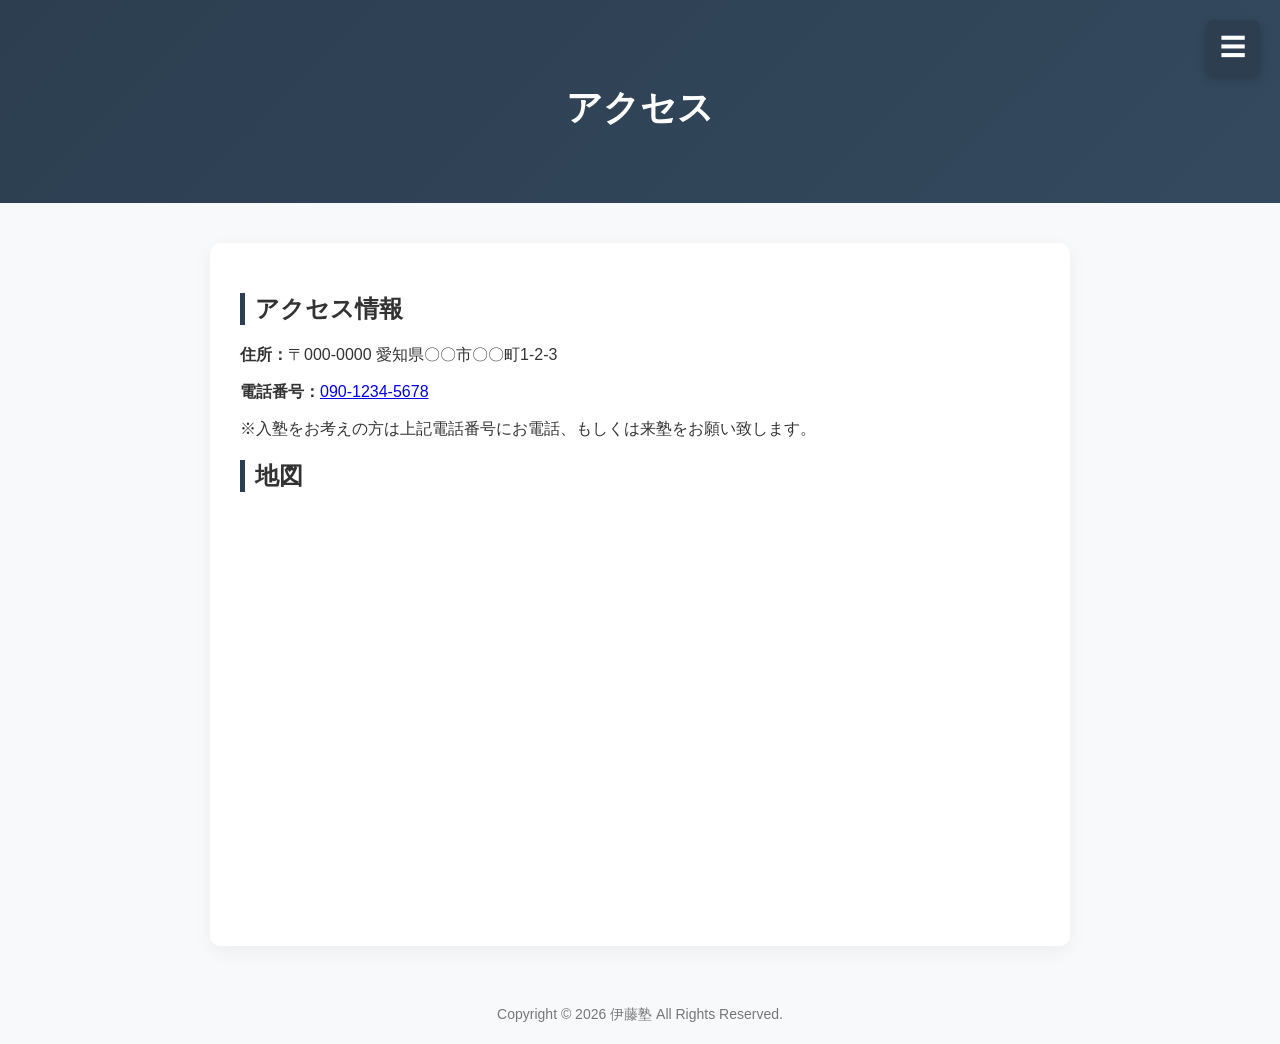
==== access.html @ 3852980d "Update access.html" ====
<!DOCTYPE html>
<html lang="ja">
<head>
  <meta charset="UTF-8">
  <title>アクセス | 伊藤塾</title>
  <link rel="stylesheet" href="style.css">
</head>
<body>

<div id="menuBtn">☰</div>

<nav id="sideMenu">
  <ul>
    <li><a href="philosophy.html">教育理念</a></li>
    <li><a href="contents.html">授業内容</a></li>
    <li><a href="cost.html">諸経費</a></li>
    <li><a href="access.html">アクセス</a></li>
  </ul>
</nav>

<header>
  <h1>アクセス</h1>
</header>

<section>
  <h2>アクセス情報</h2>

  <p><strong>住所：</strong>〒000-0000 愛知県〇〇市〇〇町1-2-3</p>
  <p><strong>電話番号：</strong><a href="tel:09012345678">090-1234-5678</a></p>
  <p>※入塾をお考えの方は上記電話番号にお電話、もしくは来塾をお願い致します。</p>

  <h2>地図</h2>

  <iframe
    src="https://www.google.com/maps?q=愛知県名古屋市&output=embed"
    width="100%"
    height="400"
    style="border:0;"
    allowfullscreen=""
    loading="lazy">
  </iframe>
</section>

<footer>
  Copyright © 2026 伊藤塾 All Rights Reserved.
</footer>

<div id="overlay"></div>

<!-- JavaScript -->
<script>
  const menuBtn = document.getElementById("menuBtn");
  const sideMenu = document.getElementById("sideMenu");
  const overlay = document.getElementById("overlay");

  menuBtn.addEventListener("click", () => {
    sideMenu.classList.toggle("open");
    overlay.classList.toggle("show");
  });

  // 外クリックで閉じる
  overlay.addEventListener("click", () => {
    sideMenu.classList.remove("open");
    overlay.classList.remove("show");
  });
</script>

</body>
</html>
---- style.css ----
body {
  font-family: "Helvetica Neue", sans-serif;
  margin: 0;
  background: #f8f9fb;
  color: #333;
}

/* メニューボタン（右上） */
#menuBtn {
  position: fixed;
  top: 20px;
  right: 20px;
  font-size: 26px;
  background: #2c3e50;
  color: white;
  padding: 10px 14px;
  border-radius: 8px;
  cursor: pointer;
  z-index: 1001;
  box-shadow: 0 4px 10px rgba(0,0,0,0.2);
  transition: 0.3s;
}

#menuBtn:hover {
  background: #34495e;
  transform: scale(1.05);
}

/* サイドメニュー */
#sideMenu {
  position: fixed;
  top: 0;
  right: -250px;
  width: 250px;
  height: 100%;
  background: #2c3e50;
  color: white;
  padding-top: 60px;
  transition: 0.3s;
  z-index: 999;
}

#sideMenu.open {
  right: 0;
}

#sideMenu ul {
  list-style: none;
  padding: 0;
}

#sideMenu li {
  padding: 15px 20px;
}

#sideMenu a {
  color: white;
  text-decoration: none;
}

#overlay {
  position: fixed;
  top: 0;
  left: 0;
  width: 100%;
  height: 100%;
  background: rgba(0,0,0,0.4);
  display: none;
  z-index: 998;
}

#overlay.show {
  display: block;
}

/* ヘッダー */
header {
  background: linear-gradient(135deg, #2c3e50, #34495e);
  color: white;
  padding: 60px 20px;
  text-align: center;
}

header h1 {
  font-size: 36px;
  margin-bottom: 10px;
}

header p {
  font-size: 16px;
  opacity: 0.9;
}

/* セクション */
section {
  max-width: 800px;
  margin: 40px auto;
  background: white;
  padding: 30px;
  border-radius: 10px;
  box-shadow: 0 5px 20px rgba(0,0,0,0.05);
}

img {
  max-width: 100%;
  height: auto;
  border-radius: 10px;
}

h2 {
  border-left: 5px solid #2c3e50;
  padding-left: 10px;
}

table {
  width: 100%;
  border-collapse: collapse;
  margin-top: 20px;
}

th, td {
  border: 1px solid #ccc;
  padding: 10px;
  text-align: center;
}

th {
  background: #2c3e50;
  color: white;
}

/* フッター */
footer {
  text-align: center;
  padding: 20px;
  font-size: 14px;
  color: #777;
}
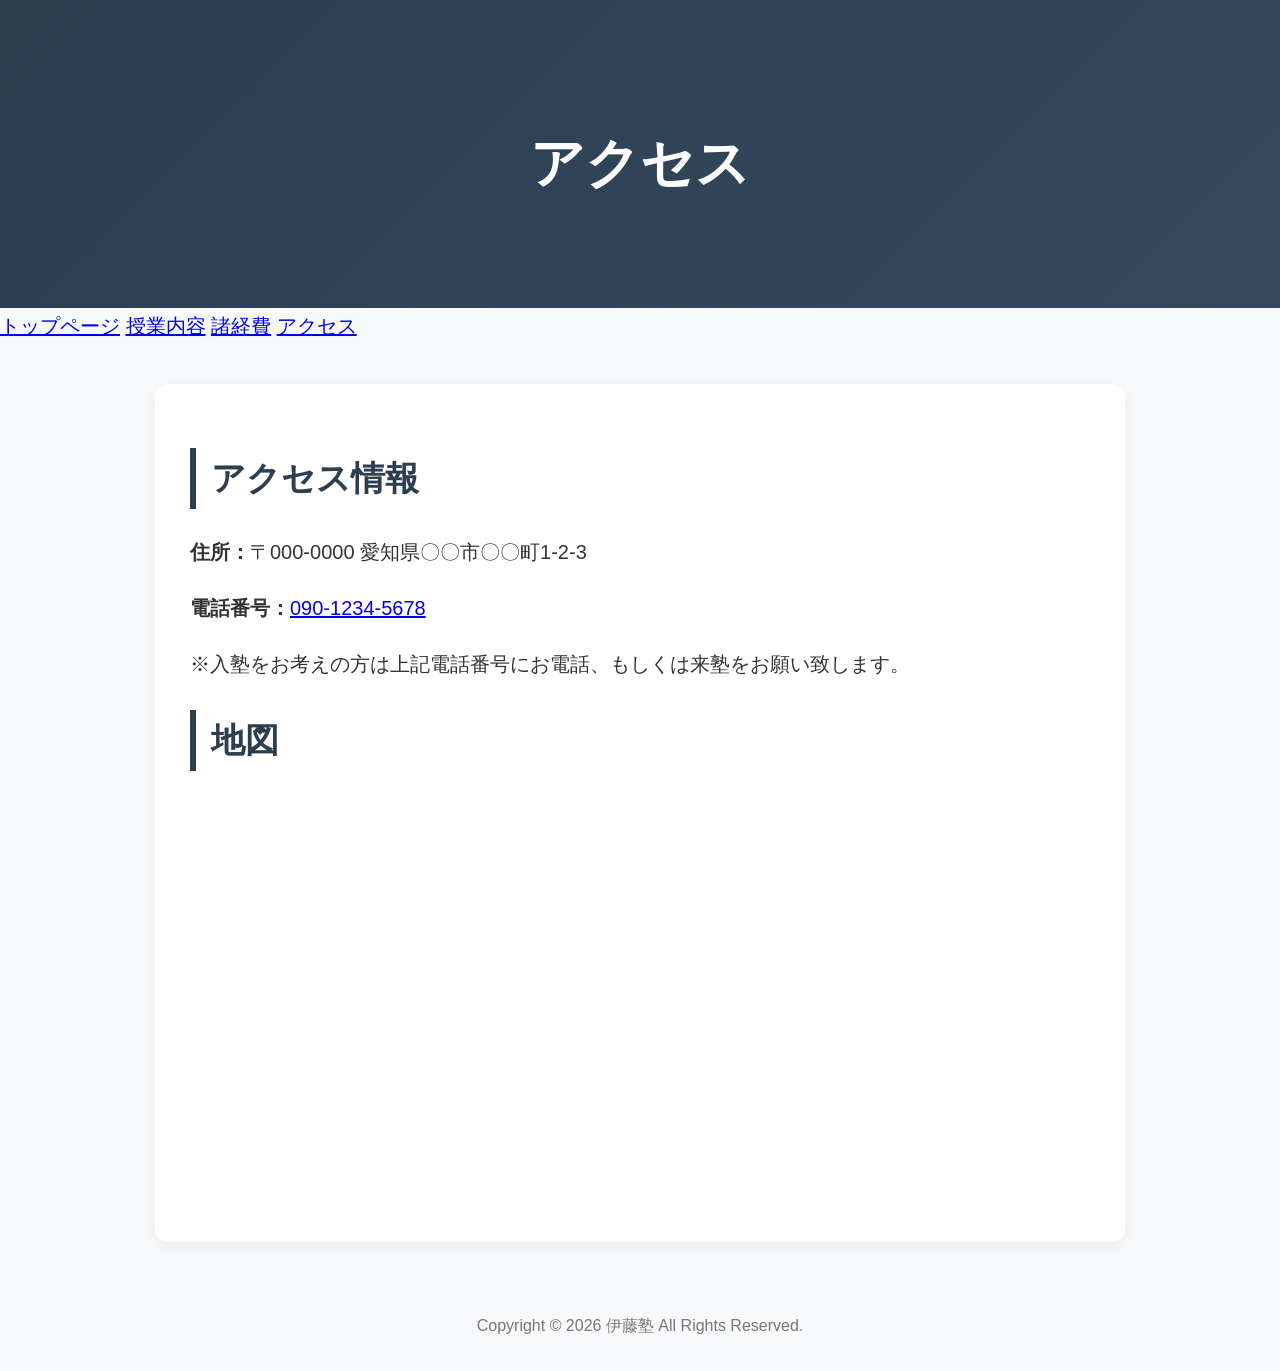
==== commit a0527b97: "Update access.html" ====
--- a/access.html
+++ b/access.html
@@ -7,21 +7,17 @@
 </head>
 <body>
 
-<div id="menuBtn">☰</div>
-
-<nav id="sideMenu">
-  <ul>
-    <li><a href="philosophy.html">教育理念</a></li>
-    <li><a href="contents.html">授業内容</a></li>
-    <li><a href="cost.html">諸経費</a></li>
-    <li><a href="access.html">アクセス</a></li>
-  </ul>
-</nav>
-
 <header>
   <h1>アクセス</h1>
 </header>
-
+  
+<nav class="navbar">
+  <a href="index.html">トップページ</a>
+  <a href="contents.html">授業内容</a>
+  <a href="cost.html">諸経費</a>
+  <a href="access.html">アクセス</a>
+</nav>
+  
 <section>
   <h2>アクセス情報</h2>
 
@@ -45,25 +41,5 @@
   Copyright © 2026 伊藤塾 All Rights Reserved.
 </footer>
 
-<div id="overlay"></div>
-
-<!-- JavaScript -->
-<script>
-  const menuBtn = document.getElementById("menuBtn");
-  const sideMenu = document.getElementById("sideMenu");
-  const overlay = document.getElementById("overlay");
-
-  menuBtn.addEventListener("click", () => {
-    sideMenu.classList.toggle("open");
-    overlay.classList.toggle("show");
-  });
-
-  // 外クリックで閉じる
-  overlay.addEventListener("click", () => {
-    sideMenu.classList.remove("open");
-    overlay.classList.remove("show");
-  });
-</script>
-
 </body>
 </html>
--- a/style.css
+++ b/style.css
@@ -1,8 +1,11 @@
+/* 全体 */
 body {
   font-family: "Helvetica Neue", sans-serif;
+  font-size: 20px;
   margin: 0;
   background: #f8f9fb;
   color: #333;
+  line-height: 1.8;
 }
 
 /* メニューボタン（右上） */
@@ -47,6 +50,7 @@
 #sideMenu ul {
   list-style: none;
   padding: 0;
+  margin: 0;
 }
 
 #sideMenu li {
@@ -56,8 +60,14 @@
 #sideMenu a {
   color: white;
   text-decoration: none;
-}
-
+  font-size: 18px;
+}
+
+#sideMenu a:hover {
+  color: #ddd;
+}
+
+/* 背景オーバーレイ */
 #overlay {
   position: fixed;
   top: 0;
@@ -77,62 +87,126 @@
 header {
   background: linear-gradient(135deg, #2c3e50, #34495e);
   color: white;
-  padding: 60px 20px;
+  padding: 80px 20px;
   text-align: center;
 }
 
 header h1 {
-  font-size: 36px;
-  margin-bottom: 10px;
+  font-family: "Kaisei Tokumin", serif;
+  font-size: 54px;
+  margin-bottom: 15px;
 }
 
 header p {
-  font-size: 16px;
-  opacity: 0.9;
+  font-family: "Kaisei Tokumin", serif;
+  font-size: 26px;
+  opacity: 0.95;
 }
 
 /* セクション */
 section {
-  max-width: 800px;
+  max-width: 900px;
   margin: 40px auto;
   background: white;
-  padding: 30px;
-  border-radius: 10px;
+  padding: 35px;
+  border-radius: 12px;
   box-shadow: 0 5px 20px rgba(0,0,0,0.05);
 }
 
+section p {
+  font-size: 20px;
+}
+
+/* 画像 */
 img {
   max-width: 100%;
   height: auto;
   border-radius: 10px;
 }
 
+/* 見出し */
 h2 {
-  border-left: 5px solid #2c3e50;
-  padding-left: 10px;
-}
-
+  border-left: 6px solid #2c3e50;
+  padding-left: 15px;
+  font-size: 34px;
+  margin-bottom: 25px;
+  color: #2c3e50;
+}
+
+/* テーブル */
 table {
   width: 100%;
   border-collapse: collapse;
   margin-top: 20px;
 }
 
-th, td {
+th,
+td {
   border: 1px solid #ccc;
-  padding: 10px;
+  padding: 15px;
   text-align: center;
+  font-size: 20px;
 }
 
 th {
   background: #2c3e50;
   color: white;
+}
+
+/* ボタン */
+.button {
+  display: inline-block;
+  background: #2c3e50;
+  color: white;
+  padding: 12px 24px;
+  border-radius: 8px;
+  text-decoration: none;
+  transition: 0.3s;
+}
+
+.button:hover {
+  background: #34495e;
 }
 
 /* フッター */
 footer {
   text-align: center;
-  padding: 20px;
-  font-size: 14px;
+  padding: 30px;
+  font-size: 16px;
   color: #777;
 }
+
+/* スマホ対応 */
+@media (max-width: 768px) {
+
+  body {
+    font-size: 18px;
+  }
+
+  header {
+    padding: 60px 15px;
+  }
+
+  header h1 {
+    font-size: 38px;
+  }
+
+  header p {
+    font-size: 20px;
+  }
+
+  h2 {
+    font-size: 26px;
+  }
+
+  section {
+    margin: 20px;
+    padding: 25px;
+  }
+
+  th,
+  td {
+    font-size: 16px;
+    padding: 10px;
+  }
+}
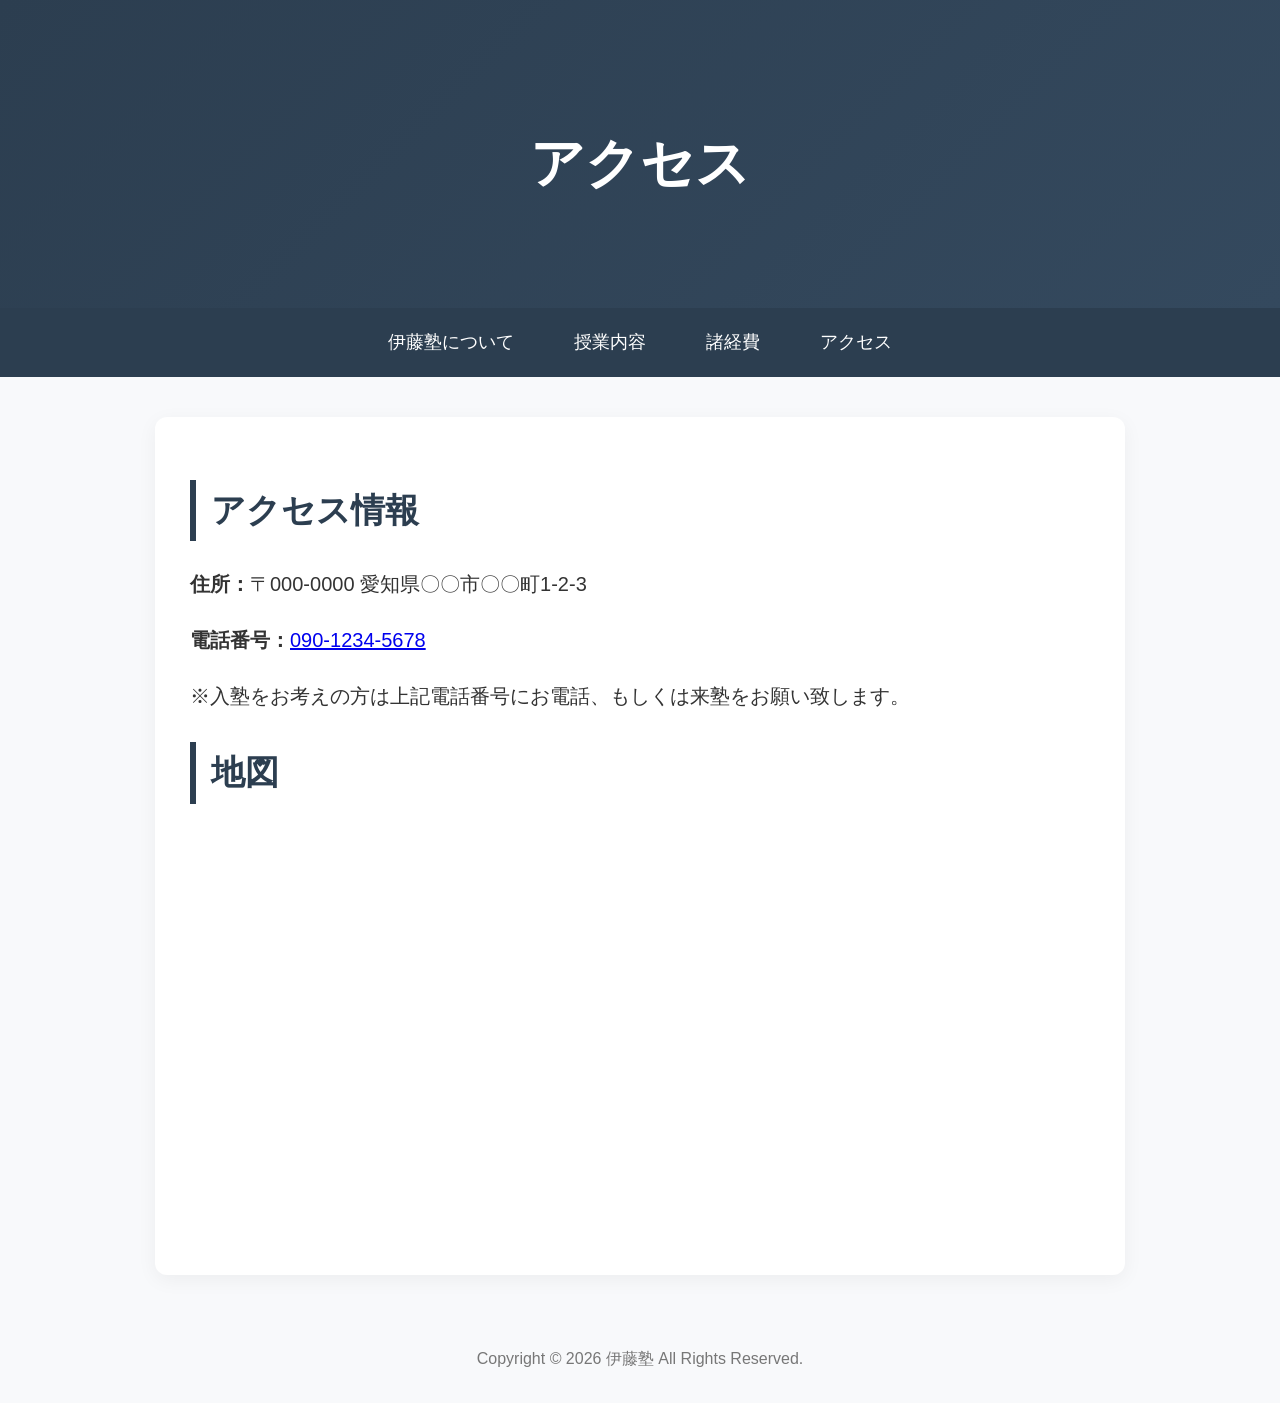
==== commit c7ba8654: "Update access.html" ====
--- a/access.html
+++ b/access.html
@@ -12,7 +12,7 @@
 </header>
   
 <nav class="navbar">
-  <a href="index.html">トップページ</a>
+  <a href="index.html">伊藤塾について</a>
   <a href="contents.html">授業内容</a>
   <a href="cost.html">諸経費</a>
   <a href="access.html">アクセス</a>
--- a/style.css
+++ b/style.css
@@ -103,6 +103,33 @@
   opacity: 0.95;
 }
 
+/* ナビゲーションバー */
+.navbar {
+  display: flex;
+  justify-content: center;
+  align-items: center;
+  background: #2c3e50;
+  flex-wrap: wrap;
+}
+
+.navbar a {
+  color: white;
+  text-decoration: none;
+  padding: 18px 30px;
+  font-size: 18px;
+  transition: 0.3s;
+}
+
+.navbar a:hover {
+  background: #34495e;
+}
+
+.navbar a.active {
+  background: white;
+  color: #2c3e50;
+  font-weight: bold;
+}
+
 /* セクション */
 section {
   max-width: 900px;
@@ -209,4 +236,14 @@
     font-size: 16px;
     padding: 10px;
   }
-}
+
+  .navbar {
+  flex-direction: column;
+}
+
+.navbar a {
+  width: 100%;
+  text-align: center;
+  padding: 15px;
+}
+}
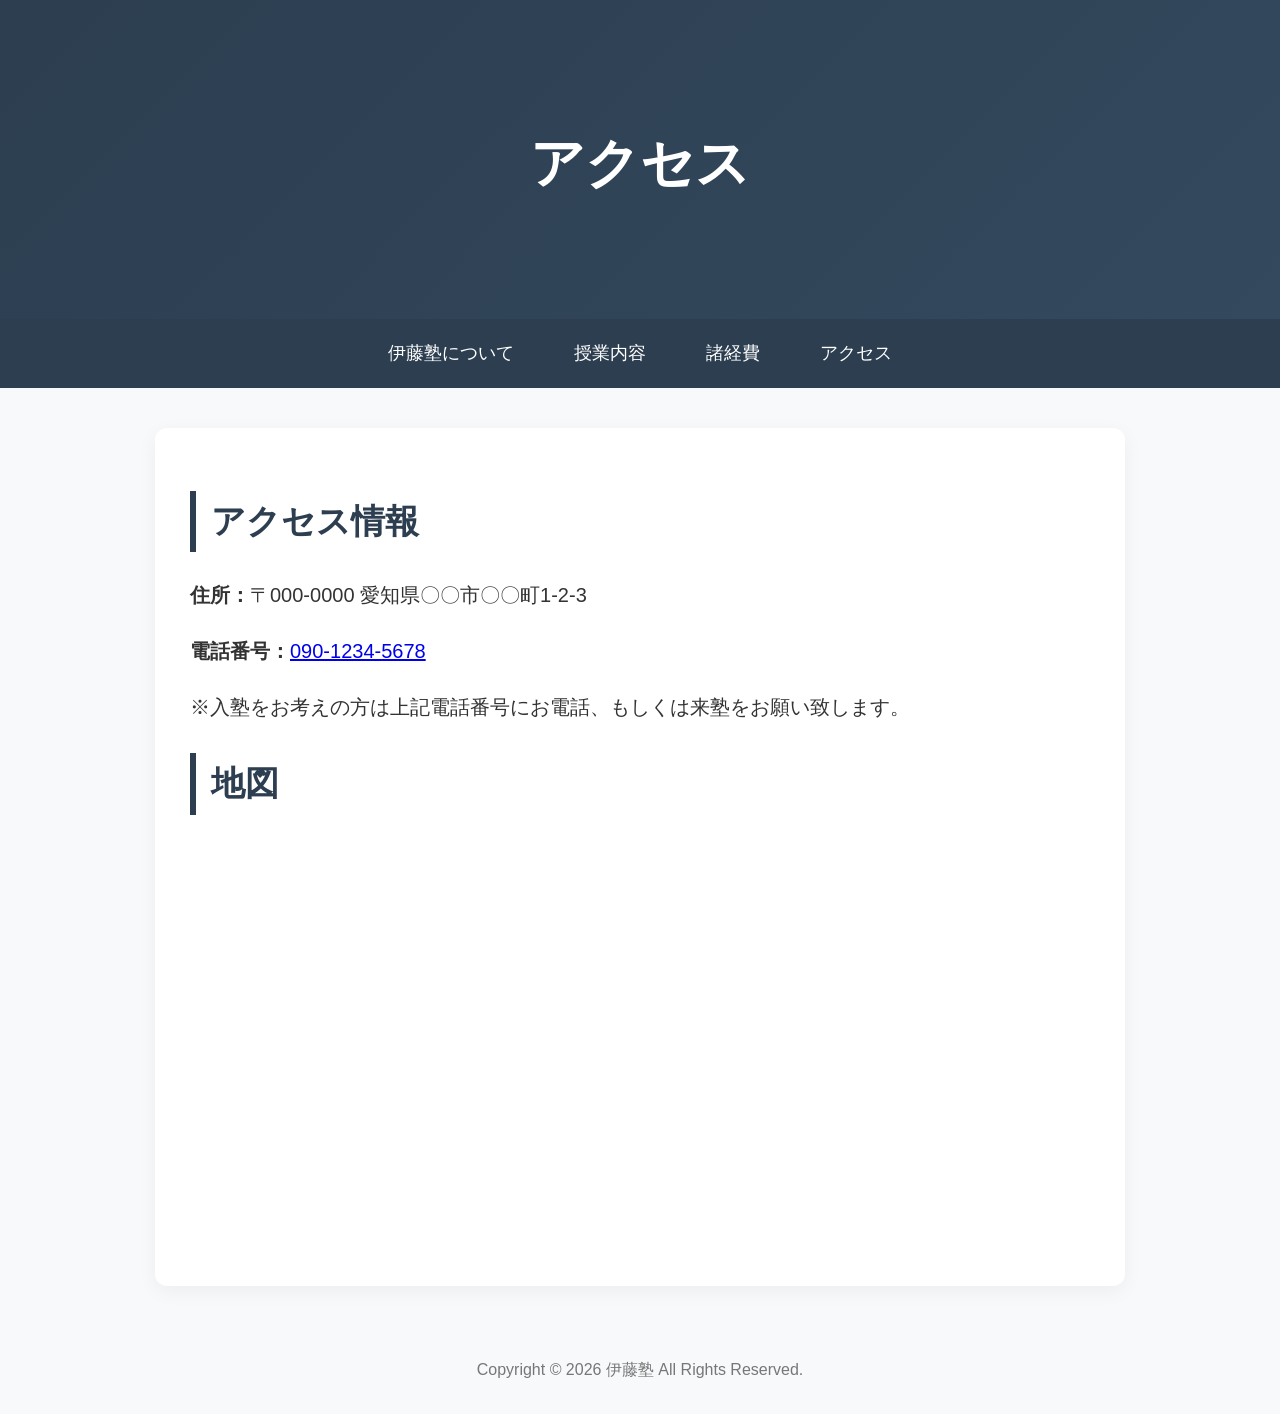
==== commit 6d44356f: "Update access.html" ====
--- a/access.html
+++ b/access.html
@@ -9,6 +9,7 @@
 
 <header>
   <h1>アクセス</h1>
+  <p></p>
 </header>
   
 <nav class="navbar">
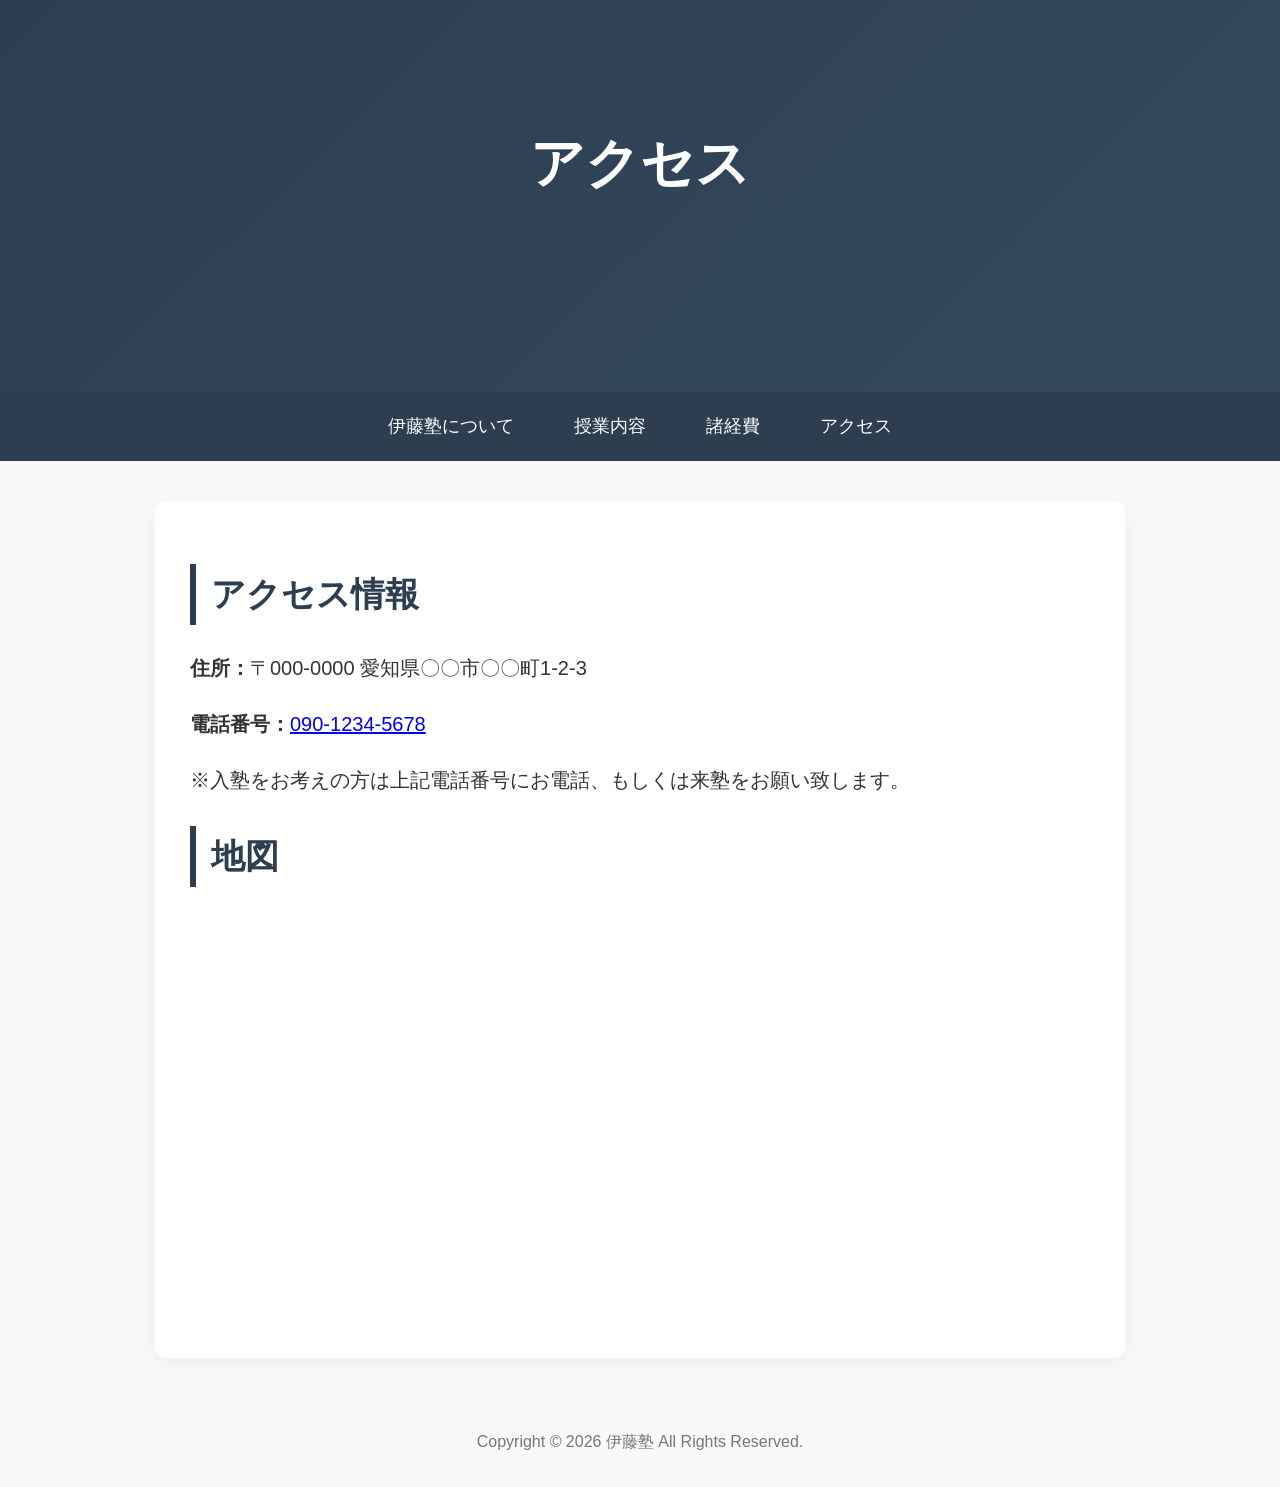
==== commit e27078d4: "Update access.html" ====
--- a/access.html
+++ b/access.html
@@ -9,7 +9,7 @@
 
 <header>
   <h1>アクセス</h1>
-  <p></p>
+  <p>　</p>
 </header>
   
 <nav class="navbar">
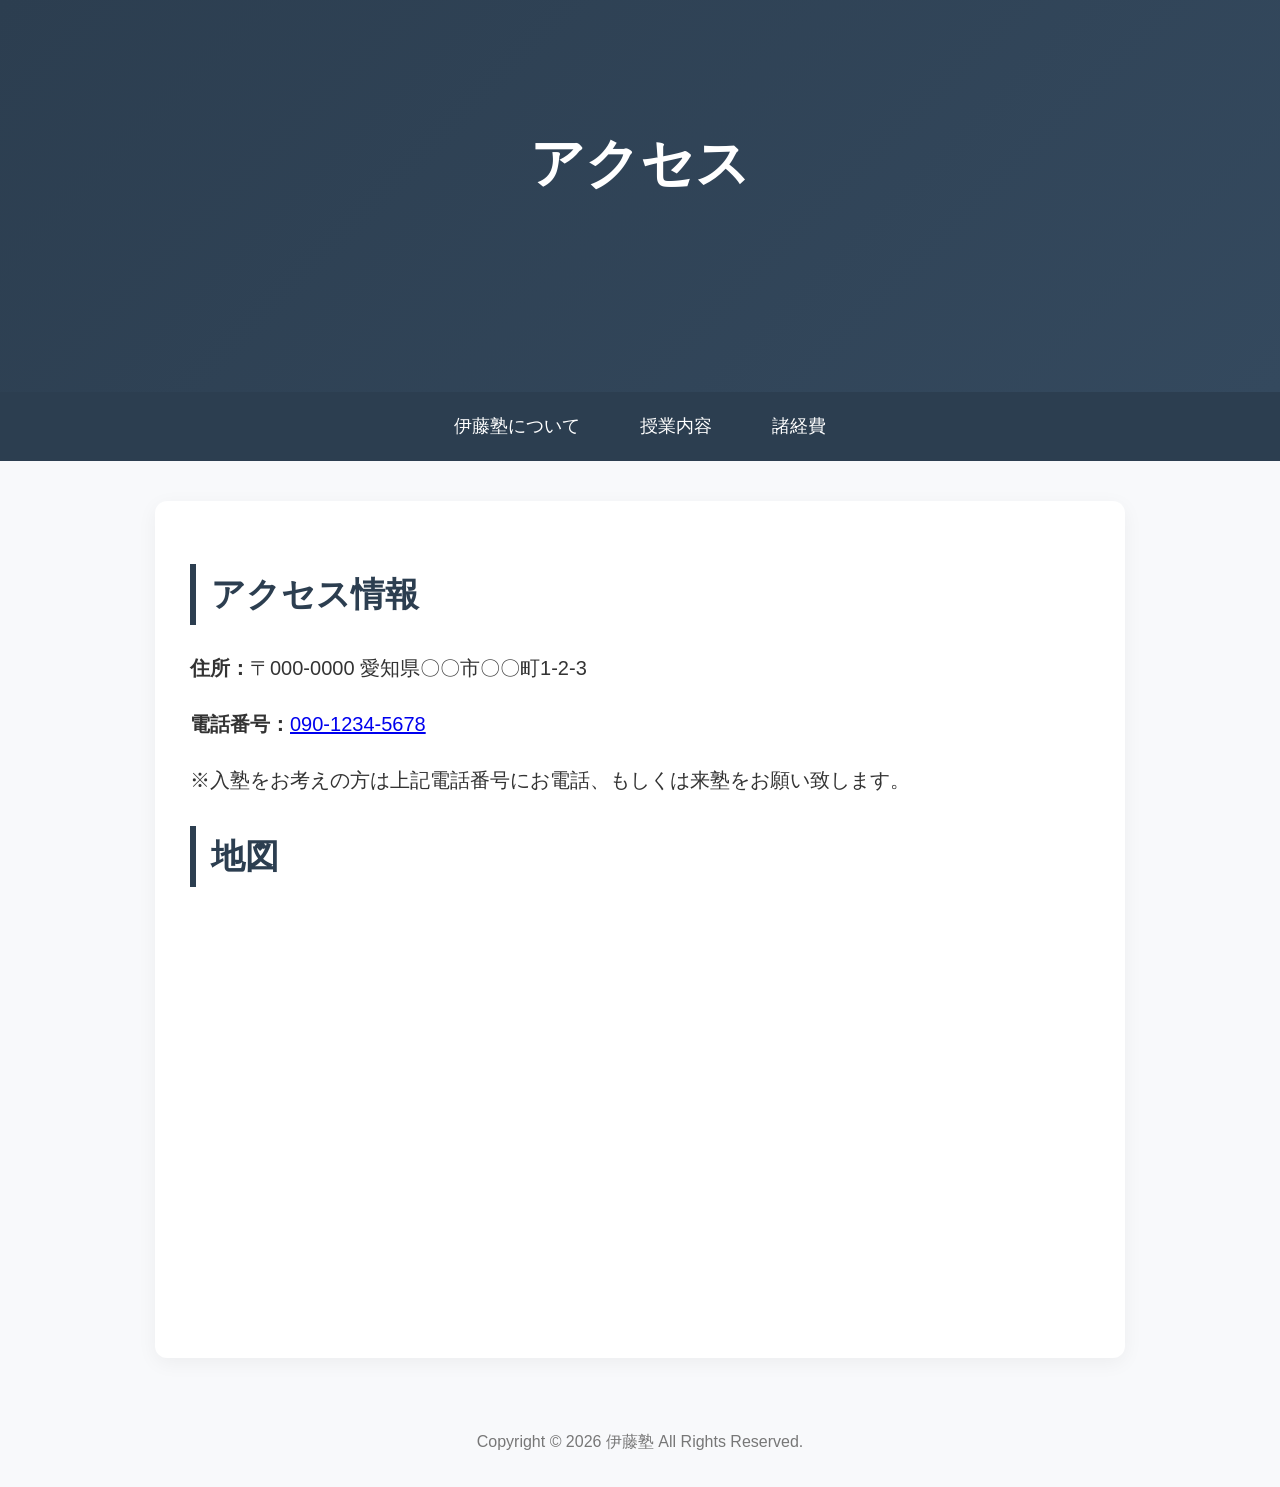
==== commit ba37a8c3: "Update access.html" ====
--- a/access.html
+++ b/access.html
@@ -16,7 +16,6 @@
   <a href="index.html">伊藤塾について</a>
   <a href="contents.html">授業内容</a>
   <a href="cost.html">諸経費</a>
-  <a href="access.html">アクセス</a>
 </nav>
   
 <section>
